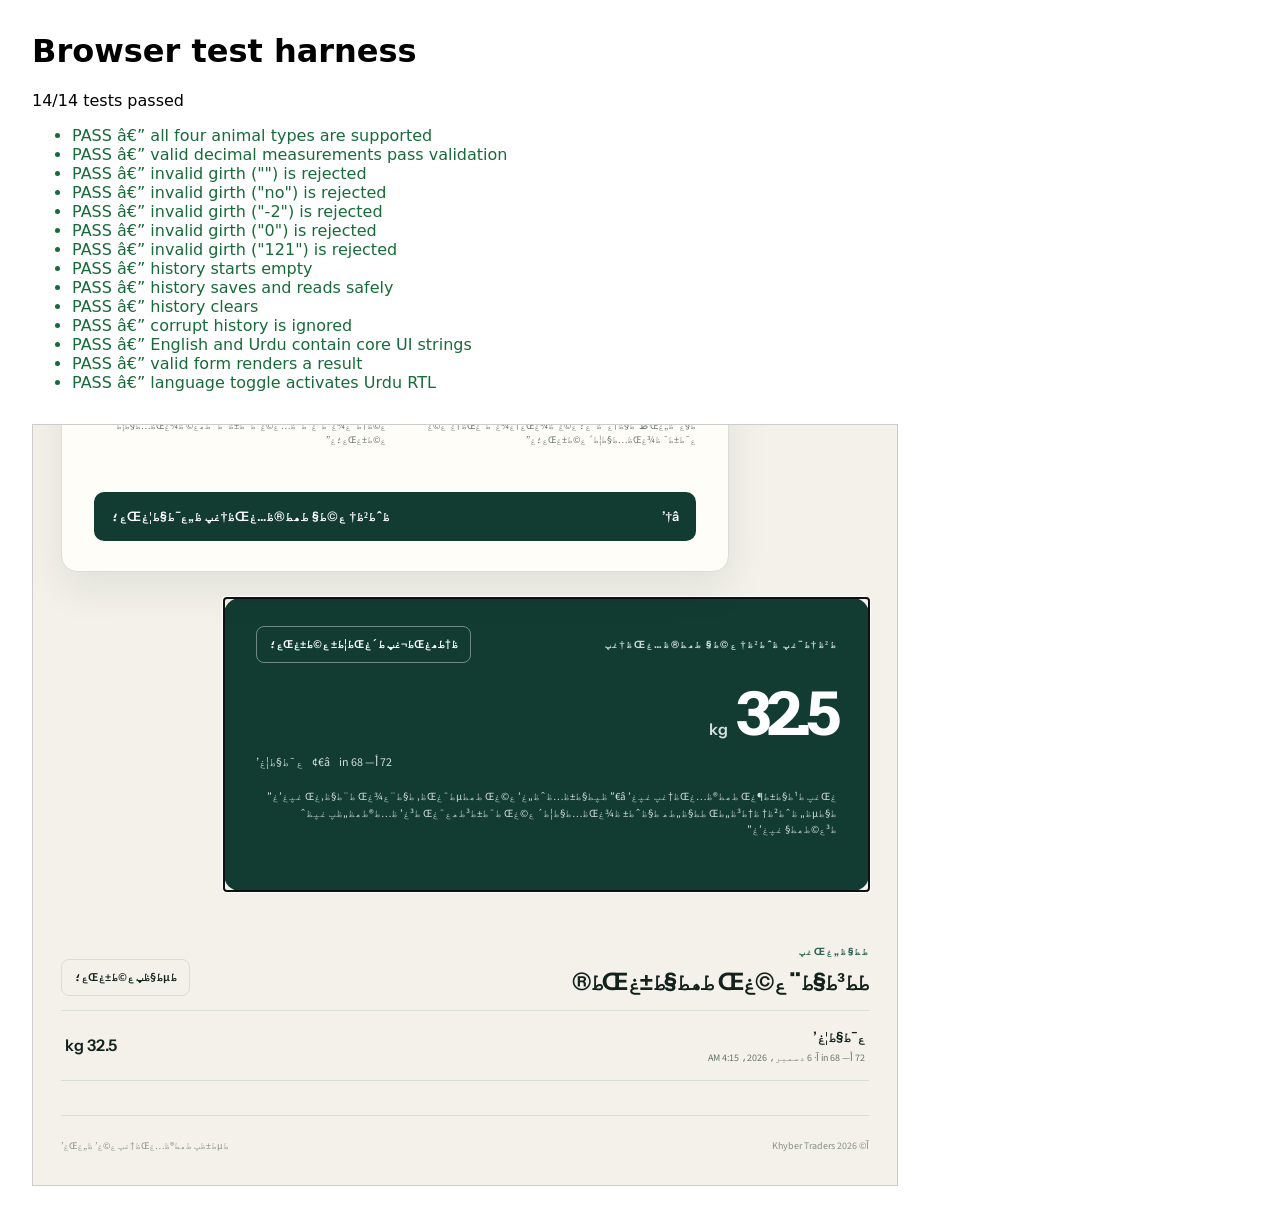
==== tests/index.html @ 0b94b3a0 "Harden livestock estimator UX and QA" ====
<!doctype html><meta charset="utf-8"><title>Pakistan Livestock Weight tests</title><style>body{font:16px system-ui;margin:2rem;max-width:54rem}li.pass{color:#176b3a}li.fail{color:#a22}iframe{width:100%;height:760px;border:1px solid #ccc;margin-top:1rem}</style><h1>Browser test harness</h1><p id="summary"></p><ul id="results"></ul><iframe id="app" src="../index.html"></iframe><script type="module">
import { ANIMALS, estimateWeight, validateMeasurements } from '../js/estimator.js';
import { clearHistory, readHistory, saveHistory } from '../js/storage.js';
import { translations } from '../js/i18n.js';
const results=[]; const check=(name, pass)=>results.push({name,pass}); const memory=()=>{const data=new Map;return{getItem:k=>data.get(k)||null,setItem:(k,v)=>data.set(k,v),removeItem:k=>data.delete(k)}};
check('all four animal types are supported', ANIMALS.length===4 && ANIMALS.every(a=>estimateWeight(a,72,68)>0));
check('valid decimal measurements pass validation', !Object.keys(validateMeasurements({girth:'72.5',length:'68.2'})).length);
for(const value of ['', 'no', '-2', '0', '121']) check(`invalid girth (${JSON.stringify(value)}) is rejected`, Boolean(validateMeasurements({girth:value,length:'68'}).girth));
const store=memory(); check('history starts empty', readHistory(store).length===0); saveHistory({animal:'cattle',girth:72,length:68,weight:200,date:'2026-01-01T00:00:00.000Z'},store); check('history saves and reads safely', readHistory(store).length===1); clearHistory(store); check('history clears', readHistory(store).length===0); store.setItem('plw-history-v2','not-json'); check('corrupt history is ignored', readHistory(store).length===0);
check('English and Urdu contain core UI strings', ['en','ur'].every(lang=>translations[lang].calculate&&translations[lang].formulaNote));
const frame=document.querySelector('#app'); await new Promise(resolve=>frame.addEventListener('load',resolve,{once:true})); const doc=frame.contentDocument; doc.querySelector('#girth').value='72'; doc.querySelector('#length').value='68'; doc.querySelector('#calculatorForm').requestSubmit(); check('valid form renders a result', !doc.querySelector('#resultSection').hidden && doc.querySelector('#weightValue').textContent!=='â€”'); doc.querySelector('#languageToggle').click(); check('language toggle activates Urdu RTL', doc.documentElement.lang==='ur'&&doc.documentElement.dir==='rtl');
document.querySelector('#summary').textContent=`${results.filter(r=>r.pass).length}/${results.length} tests passed`; document.querySelector('#results').replaceChildren(...results.map(r=>{const li=document.createElement('li');li.className=r.pass?'pass':'fail';li.textContent=`${r.pass?'PASS':'FAIL'} â€” ${r.name}`;return li}));
</script>
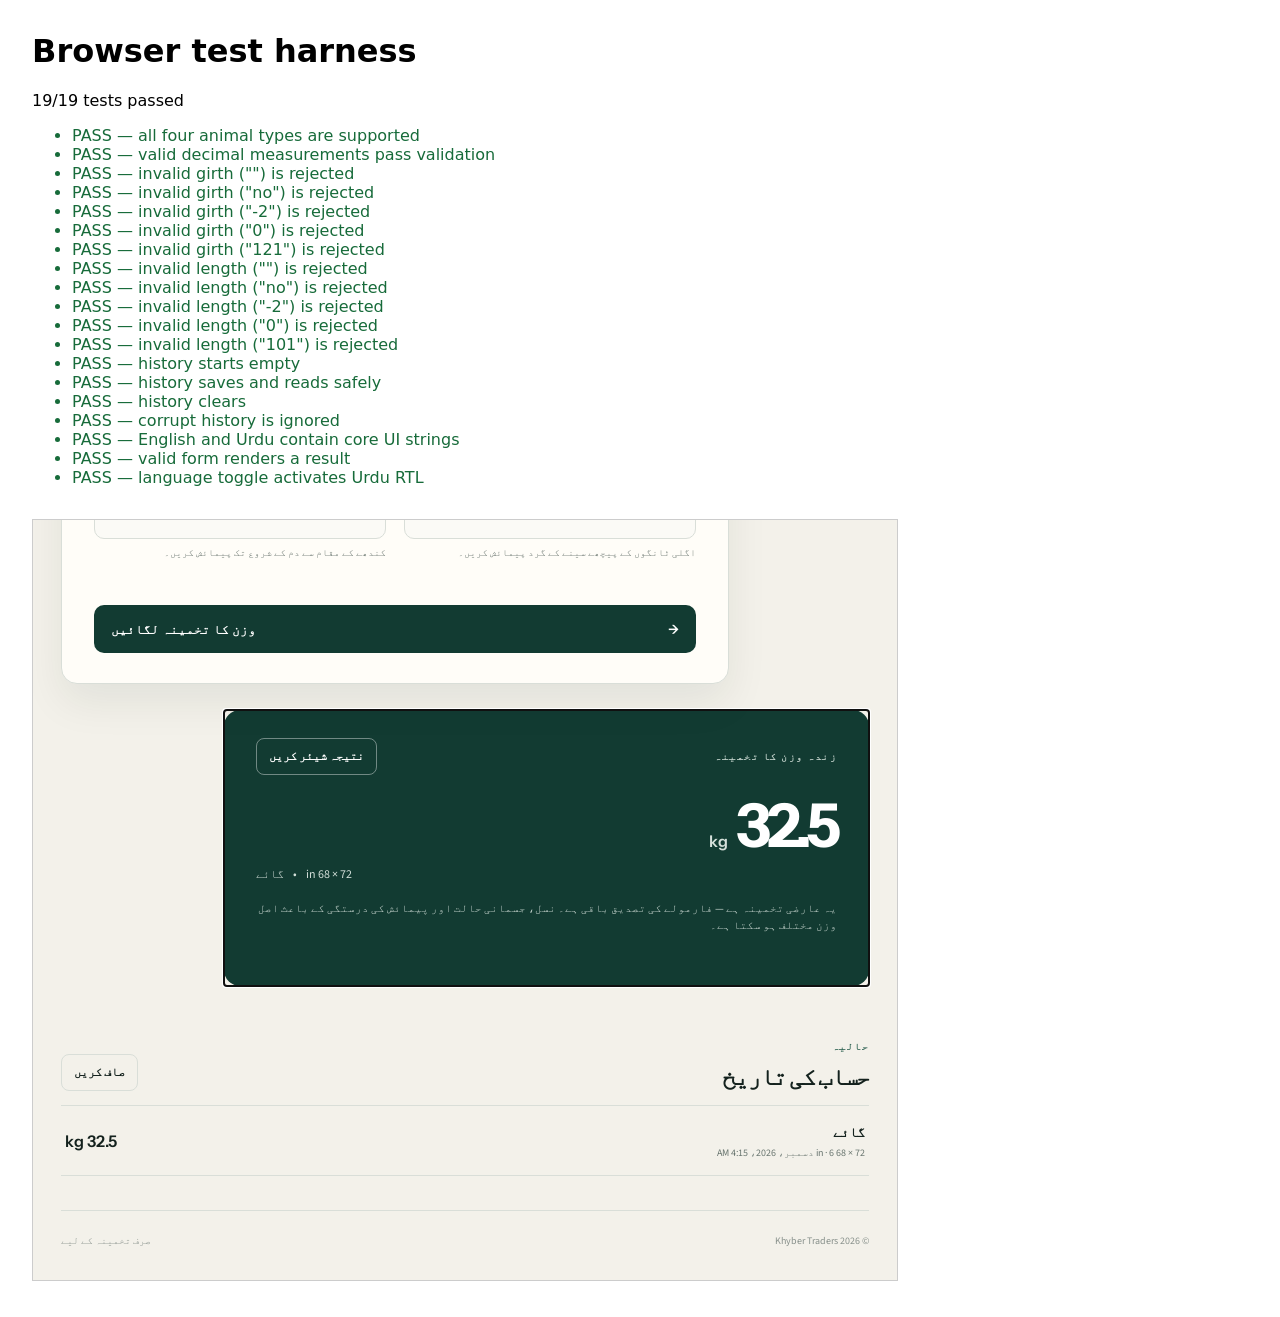
==== commit e4d78639: "Fix test harness encoding and assertions" ====
--- a/tests/index.html
+++ b/tests/index.html
@@ -1,14 +1,32 @@
-<!doctype html><meta charset="utf-8"><title>Pakistan Livestock Weight tests</title><style>body{font:16px system-ui;margin:2rem;max-width:54rem}li.pass{color:#176b3a}li.fail{color:#a22}iframe{width:100%;height:760px;border:1px solid #ccc;margin-top:1rem}</style><h1>Browser test harness</h1><p id="summary"></p><ul id="results"></ul><iframe id="app" src="../index.html"></iframe><script type="module">
+<!doctype html>
+<meta charset="utf-8">
+<title>Pakistan Livestock Weight tests</title>
+<style>body{font:16px system-ui;margin:2rem;max-width:54rem}li.pass{color:#176b3a}li.fail{color:#a22}iframe{width:100%;height:760px;border:1px solid #ccc;margin-top:1rem}</style>
+<h1>Browser test harness</h1><p id="summary"></p><ul id="results"></ul><iframe id="app" src="../index.html"></iframe>
+<script type="module">
 import { ANIMALS, estimateWeight, validateMeasurements } from '../js/estimator.js';
 import { clearHistory, readHistory, saveHistory } from '../js/storage.js';
 import { translations } from '../js/i18n.js';
-const results=[]; const check=(name, pass)=>results.push({name,pass}); const memory=()=>{const data=new Map;return{getItem:k=>data.get(k)||null,setItem:(k,v)=>data.set(k,v),removeItem:k=>data.delete(k)}};
+const results=[]; const check=(name,pass)=>results.push({name,pass});
+const memory=()=>{const data=new Map;return{getItem:k=>data.get(k)||null,setItem:(k,v)=>data.set(k,v),removeItem:k=>data.delete(k)}};
 check('all four animal types are supported', ANIMALS.length===4 && ANIMALS.every(a=>estimateWeight(a,72,68)>0));
 check('valid decimal measurements pass validation', !Object.keys(validateMeasurements({girth:'72.5',length:'68.2'})).length);
 for(const value of ['', 'no', '-2', '0', '121']) check(`invalid girth (${JSON.stringify(value)}) is rejected`, Boolean(validateMeasurements({girth:value,length:'68'}).girth));
-const store=memory(); check('history starts empty', readHistory(store).length===0); saveHistory({animal:'cattle',girth:72,length:68,weight:200,date:'2026-01-01T00:00:00.000Z'},store); check('history saves and reads safely', readHistory(store).length===1); clearHistory(store); check('history clears', readHistory(store).length===0); store.setItem('plw-history-v2','not-json'); check('corrupt history is ignored', readHistory(store).length===0);
-check('English and Urdu contain core UI strings', ['en','ur'].every(lang=>translations[lang].calculate&&translations[lang].formulaNote));
-const frame=document.querySelector('#app'); await new Promise(resolve=>frame.addEventListener('load',resolve,{once:true})); const doc=frame.contentDocument; doc.querySelector('#girth').value='72'; doc.querySelector('#length').value='68'; doc.querySelector('#calculatorForm').requestSubmit(); check('valid form renders a result', !doc.querySelector('#resultSection').hidden && doc.querySelector('#weightValue').textContent!=='â€”'); doc.querySelector('#languageToggle').click(); check('language toggle activates Urdu RTL', doc.documentElement.lang==='ur'&&doc.documentElement.dir==='rtl');
-document.querySelector('#summary').textContent=`${results.filter(r=>r.pass).length}/${results.length} tests passed`; document.querySelector('#results').replaceChildren(...results.map(r=>{const li=document.createElement('li');li.className=r.pass?'pass':'fail';li.textContent=`${r.pass?'PASS':'FAIL'} â€” ${r.name}`;return li}));
+for(const value of ['', 'no', '-2', '0', '101']) check(`invalid length (${JSON.stringify(value)}) is rejected`, Boolean(validateMeasurements({girth:'72',length:value}).length));
+const store=memory();
+check('history starts empty', readHistory(store).length===0);
+saveHistory({animal:'cattle',girth:72,length:68,weight:200,date:'2026-01-01T00:00:00.000Z'},store);
+check('history saves and reads safely', readHistory(store).length===1);
+clearHistory(store); check('history clears', readHistory(store).length===0);
+store.setItem('plw-history-v2','not-json'); check('corrupt history is ignored', readHistory(store).length===0);
+check('English and Urdu contain core UI strings', ['en','ur'].every(lang=>translations[lang].calculate&&translations[lang].formulaNote&&translations[lang].animalType));
+const frame=document.querySelector('#app');
+await new Promise(resolve=>frame.addEventListener('load',resolve,{once:true}));
+const doc=frame.contentDocument;
+doc.querySelector('#girth').value='72'; doc.querySelector('#length').value='68'; doc.querySelector('#calculatorForm').requestSubmit();
+check('valid form renders a result', !doc.querySelector('#resultSection').hidden && doc.querySelector('#weightValue').textContent!=='—');
+doc.querySelector('#languageToggle').click();
+check('language toggle activates Urdu RTL', doc.documentElement.lang==='ur'&&doc.documentElement.dir==='rtl'&&doc.querySelector('#languageToggle').textContent==='English');
+document.querySelector('#summary').textContent=`${results.filter(r=>r.pass).length}/${results.length} tests passed`;
+document.querySelector('#results').replaceChildren(...results.map(r=>{const li=document.createElement('li');li.className=r.pass?'pass':'fail';li.textContent=`${r.pass?'PASS':'FAIL'} — ${r.name}`;return li}));
 </script>
-
